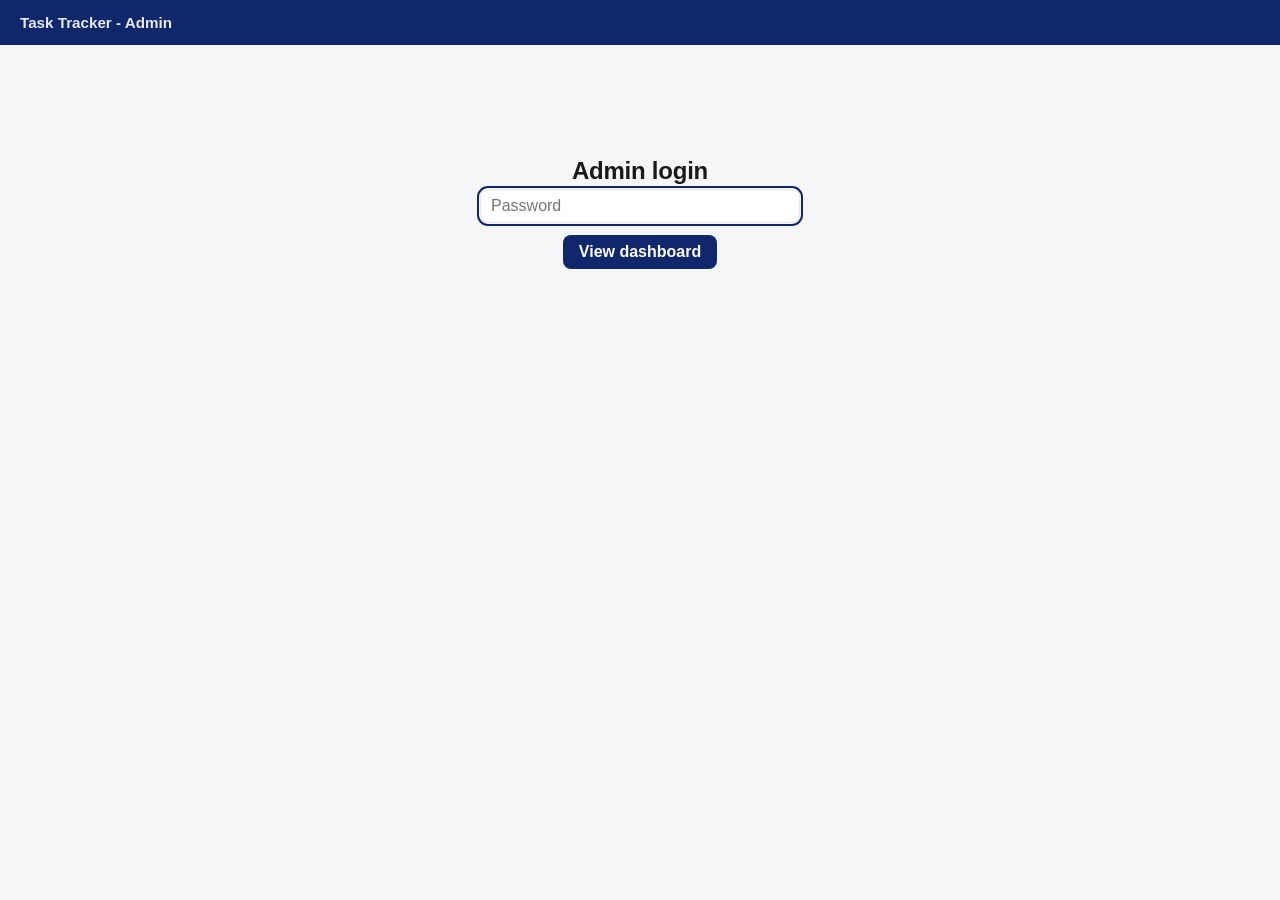
==== site/admin.html @ 000883d3 "Add task edit/delete, comment threads, completion bar, owner self-add - Admin dashboard: Edit/Delete" ====
<!doctype html>
<html lang="en">
<head>
  <meta charset="utf-8">
  <meta name="viewport" content="width=device-width, initial-scale=1">
  <title>Task Tracker - Admin</title>
  <link rel="stylesheet" href="style.css">
</head>
<body>
  <div class="brand-header">
    <img src="curefoods-logo.png" alt="Curefoods" onerror="this.style.display='none'">
    <span>Task Tracker - Admin</span>
  </div>
  <div class="wrap">
    <div id="login" class="login-box">
      <h1>Admin login</h1>
      <input type="password" id="password" placeholder="Password" autofocus>
      <button id="loginBtn">View dashboard</button>
      <div id="loginError" class="error"></div>
    </div>
    <div id="dashboard" style="display:none">
      <h1>Task tracker</h1>
      <p class="subtitle" id="summary"></p>
      <div class="progress-bar"><div class="progress-bar-fill" id="progressFill" style="width:0%"></div></div>
      <p class="progress-label" id="progressLabel"></p>

      <div class="section-title" id="formTitle">Assign a new task</div>
      <div class="assign-form">
        <div class="row">
          <select id="assignOwner"></select>
          <input type="text" id="assignTask" placeholder="Task description">
          <input type="date" id="assignDueDate">
        </div>
        <div class="row">
          <button id="assignBtn">Assign task</button>
          <button id="cancelEditBtn" class="small-btn secondary" style="display:none">Cancel edit</button>
          <span class="assign-form-status" id="assignStatus"></span>
        </div>
      </div>

      <div class="filters">
        <button data-filter="all" class="active">All</button>
        <button data-filter="open">Not done</button>
        <button data-filter="Blocked">Blocked</button>
        <button data-filter="Revised Timeline">Revised timeline</button>
      </div>
      <div class="table-wrap" id="table"></div>
    </div>
  </div>
  <script src="config.js"></script>
  <script src="admin.js"></script>
</body>
</html>
---- site/style.css ----
:root {
  color-scheme: light dark;
  --bg: #f5f6f8;
  --card: #ffffff;
  --text: #1a1a1a;
  --muted: #6b7280;
  --border: #e5e7eb;
  --brand: #10286b; /* Curefoods navy */
  --accent: #10286b;
  --done: #16a34a;
  --blocked: #dc2626;
  --progress: #d97706;
  --revised: #7c3aed;
  --shadow: 0 1px 2px rgba(16, 24, 40, 0.06), 0 1px 3px rgba(16, 24, 40, 0.08);
}

@media (prefers-color-scheme: dark) {
  :root {
    --bg: #14151a;
    --card: #1e1f25;
    --text: #eaeaea;
    --muted: #9ca3af;
    --border: #2f3038;
    --accent: #6784ff;
    --shadow: 0 1px 2px rgba(0, 0, 0, 0.3), 0 1px 3px rgba(0, 0, 0, 0.4);
  }
}

* { box-sizing: border-box; }

body {
  margin: 0;
  font-family: -apple-system, BlinkMacSystemFont, "Segoe UI", Roboto, sans-serif;
  background: var(--bg);
  color: var(--text);
}

.brand-header {
  display: flex;
  align-items: center;
  gap: 12px;
  background: var(--brand);
  padding: 14px 20px;
}

.brand-header img {
  height: 28px;
  display: block;
}

.brand-header span {
  color: #fff;
  font-weight: 600;
  font-size: 0.95rem;
  opacity: 0.9;
}

.wrap {
  max-width: 720px;
  margin: 0 auto;
  padding: 32px 20px 80px;
}

h1 {
  font-size: 1.5rem;
  margin: 0 0 4px;
  letter-spacing: -0.01em;
}

.subtitle {
  color: var(--muted);
  margin-bottom: 24px;
  font-size: 0.95rem;
}

.card {
  background: var(--card);
  border: 1px solid var(--border);
  border-radius: 12px;
  padding: 16px 18px;
  margin-bottom: 12px;
  box-shadow: var(--shadow);
  transition: box-shadow 0.15s ease;
}

.task-row {
  display: flex;
  align-items: flex-start;
  gap: 12px;
}

.task-row input[type="checkbox"] {
  width: 20px;
  height: 20px;
  margin-top: 2px;
  flex-shrink: 0;
  accent-color: var(--accent);
}

.task-main {
  flex: 1;
  min-width: 0;
}

.task-text {
  font-size: 1rem;
  font-weight: 500;
  margin-bottom: 4px;
  word-break: break-word;
}

.task-text.done {
  text-decoration: line-through;
  color: var(--muted);
  font-weight: 400;
}

.task-meta {
  font-size: 0.82rem;
  color: var(--muted);
  margin-bottom: 10px;
  display: flex;
  flex-wrap: wrap;
  gap: 6px;
  align-items: center;
}

.task-meta .sep {
  opacity: 0.5;
}

.due-overdue {
  color: var(--blocked);
  font-weight: 600;
}

select, input[type="date"], input[type="password"], input[type="text"], button {
  font: inherit;
  border-radius: 8px;
  border: 1px solid var(--border);
  padding: 7px 10px;
  background: var(--card);
  color: var(--text);
}

select:focus, input:focus {
  outline: 2px solid var(--accent);
  outline-offset: 1px;
}

button {
  background: var(--accent);
  color: white;
  border: none;
  cursor: pointer;
  padding: 8px 16px;
  font-weight: 600;
  transition: opacity 0.1s ease;
}

button:hover { opacity: 0.88; }
button:disabled { opacity: 0.5; cursor: default; }

.badge {
  display: inline-block;
  font-size: 0.75rem;
  padding: 2px 8px;
  border-radius: 999px;
  font-weight: 600;
}

.badge.Pending { background: #e5e7eb; color: #374151; }
.badge.In-Progress { background: color-mix(in srgb, var(--progress) 20%, transparent); color: var(--progress); }
.badge.Blocked { background: color-mix(in srgb, var(--blocked) 20%, transparent); color: var(--blocked); }
.badge.Revised-Timeline { background: color-mix(in srgb, var(--revised) 20%, transparent); color: var(--revised); }
.badge.Done { background: color-mix(in srgb, var(--done) 20%, transparent); color: var(--done); }

.empty, .error, .loading {
  color: var(--muted);
  text-align: center;
  padding: 40px 0;
}

.error { color: var(--blocked); }

table {
  width: 100%;
  border-collapse: collapse;
  font-size: 0.9rem;
}

th, td {
  text-align: left;
  padding: 8px 10px;
  border-bottom: 1px solid var(--border);
}

th {
  color: var(--muted);
  font-weight: 600;
  font-size: 0.8rem;
  text-transform: uppercase;
  letter-spacing: 0.02em;
}

.table-wrap {
  overflow-x: auto;
  background: var(--card);
  border: 1px solid var(--border);
  border-radius: 12px;
  box-shadow: var(--shadow);
}

.table-wrap table { min-width: 640px; }

.filters {
  display: flex;
  gap: 8px;
  margin-bottom: 16px;
  flex-wrap: wrap;
}

.filters button {
  background: var(--card);
  color: var(--text);
  border: 1px solid var(--border);
  font-weight: 500;
}

.filters button.active {
  background: var(--accent);
  color: #fff;
  border-color: var(--accent);
}

.login-box {
  max-width: 320px;
  margin: 80px auto 0;
  text-align: center;
}

.login-box input {
  width: 100%;
  margin-bottom: 12px;
}

.section-title {
  font-size: 1rem;
  font-weight: 600;
  margin: 28px 0 12px;
}

.assign-form {
  display: grid;
  gap: 10px;
  margin-bottom: 28px;
}

.assign-form .row {
  display: flex;
  gap: 10px;
  flex-wrap: wrap;
}

.assign-form .row > * {
  flex: 1;
  min-width: 140px;
}

.assign-form-status {
  font-size: 0.85rem;
  color: var(--muted);
  min-height: 1.2em;
}

.assign-form-status.success { color: var(--done); }
.assign-form-status.error { color: var(--blocked); }

.progress-bar {
  height: 8px;
  border-radius: 999px;
  background: var(--border);
  overflow: hidden;
  margin-bottom: 8px;
}

.progress-bar-fill {
  height: 100%;
  background: var(--done);
  border-radius: 999px;
  transition: width 0.2s ease;
}

.progress-label {
  font-size: 0.82rem;
  color: var(--muted);
  margin-bottom: 20px;
}

.small-btn {
  padding: 4px 10px;
  font-size: 0.78rem;
  font-weight: 500;
  border-radius: 6px;
}

.small-btn.secondary {
  background: var(--card);
  color: var(--text);
  border: 1px solid var(--border);
}

.small-btn.danger {
  background: var(--card);
  color: var(--blocked);
  border: 1px solid var(--blocked);
}

.row-actions {
  display: flex;
  gap: 6px;
  flex-wrap: wrap;
}

.comments-row td {
  background: var(--bg);
  padding: 12px 16px;
}

.comment-list {
  display: grid;
  gap: 8px;
  margin-bottom: 10px;
  max-height: 220px;
  overflow-y: auto;
}

.comment-item {
  font-size: 0.85rem;
  background: var(--card);
  border: 1px solid var(--border);
  border-radius: 8px;
  padding: 8px 10px;
}

.comment-item .comment-meta {
  color: var(--muted);
  font-size: 0.75rem;
  margin-bottom: 3px;
}

.comment-add {
  display: flex;
  gap: 8px;
}

.comment-add input { flex: 1; }

.own-task-form {
  display: flex;
  gap: 8px;
  flex-wrap: wrap;
  margin-bottom: 24px;
}

.own-task-form input[type="text"] { flex: 2; min-width: 160px; }
.own-task-form input[type="date"] { flex: 1; min-width: 120px; }

.comments-toggle {
  background: none;
  border: none;
  color: var(--accent);
  font-weight: 600;
  font-size: 0.82rem;
  padding: 0;
  cursor: pointer;
}
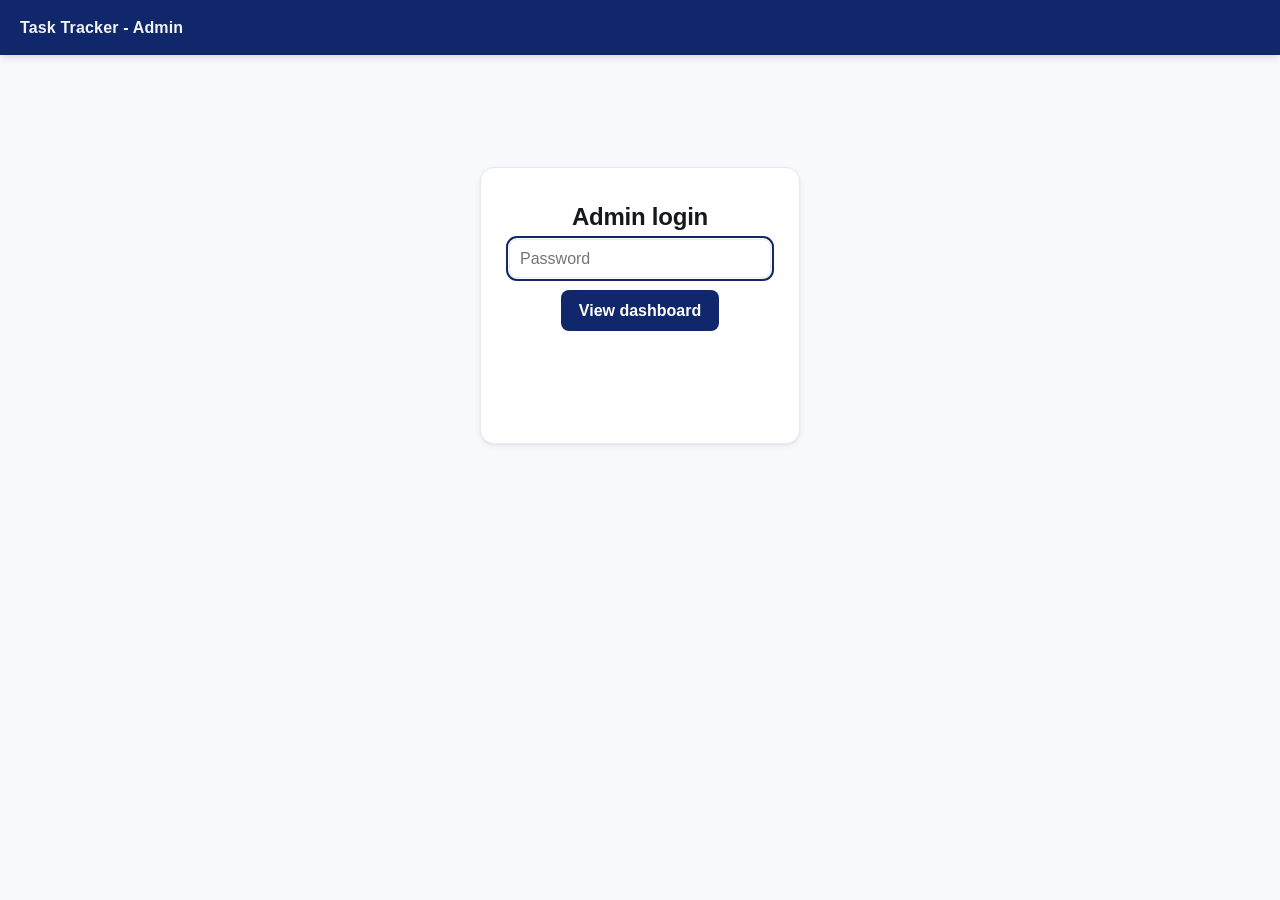
==== commit 27700e07: "Multi-owner task assignment, decluttered and polished admin UI - createTask_ now accepts ownerNames " ====
--- a/site/admin.html
+++ b/site/admin.html
@@ -19,17 +19,14 @@
       <div id="loginError" class="error"></div>
     </div>
     <div id="dashboard" style="display:none">
-      <h1>Task tracker</h1>
-      <p class="subtitle" id="summary"></p>
       <div class="progress-bar"><div class="progress-bar-fill" id="progressFill" style="width:0%"></div></div>
       <p class="progress-label" id="progressLabel"></p>
 
       <div class="section-title" id="formTitle">Assign a new task</div>
       <div class="assign-form">
         <div class="row">
-          <select id="assignOwner"></select>
+          <details class="owner-picker" id="ownerPicker"></details>
           <input type="text" id="assignTask" placeholder="Task description">
-          <input type="date" id="assignDueDate">
         </div>
         <div class="row">
           <button id="assignBtn">Assign task</button>
--- a/site/style.css
+++ b/site/style.css
@@ -1,17 +1,18 @@
 :root {
   color-scheme: light dark;
-  --bg: #f5f6f8;
+  --bg: #f8f9fc;
   --card: #ffffff;
-  --text: #1a1a1a;
+  --text: #16181d;
   --muted: #6b7280;
-  --border: #e5e7eb;
+  --border: #e8eaf0;
   --brand: #10286b; /* Curefoods navy */
   --accent: #10286b;
   --done: #16a34a;
   --blocked: #dc2626;
   --progress: #d97706;
   --revised: #7c3aed;
-  --shadow: 0 1px 2px rgba(16, 24, 40, 0.06), 0 1px 3px rgba(16, 24, 40, 0.08);
+  --shadow: 0 1px 2px rgba(16, 24, 40, 0.05), 0 2px 6px rgba(16, 24, 40, 0.06);
+  --shadow-hover: 0 2px 4px rgba(16, 24, 40, 0.06), 0 6px 16px rgba(16, 24, 40, 0.1);
 }
 
 @media (prefers-color-scheme: dark) {
@@ -23,6 +24,7 @@
     --border: #2f3038;
     --accent: #6784ff;
     --shadow: 0 1px 2px rgba(0, 0, 0, 0.3), 0 1px 3px rgba(0, 0, 0, 0.4);
+    --shadow-hover: 0 2px 4px rgba(0, 0, 0, 0.35), 0 8px 20px rgba(0, 0, 0, 0.45);
   }
 }
 
@@ -33,6 +35,8 @@
   font-family: -apple-system, BlinkMacSystemFont, "Segoe UI", Roboto, sans-serif;
   background: var(--bg);
   color: var(--text);
+  -webkit-font-smoothing: antialiased;
+  line-height: 1.45;
 }
 
 .brand-header {
@@ -40,7 +44,8 @@
   align-items: center;
   gap: 12px;
   background: var(--brand);
-  padding: 14px 20px;
+  padding: 16px 20px;
+  box-shadow: 0 2px 8px rgba(16, 24, 40, 0.15);
 }
 
 .brand-header img {
@@ -50,9 +55,10 @@
 
 .brand-header span {
   color: #fff;
-  font-weight: 600;
-  font-size: 0.95rem;
-  opacity: 0.9;
+  font-weight: 700;
+  font-size: 1rem;
+  letter-spacing: 0.01em;
+  opacity: 0.95;
 }
 
 .wrap {
@@ -76,11 +82,15 @@
 .card {
   background: var(--card);
   border: 1px solid var(--border);
-  border-radius: 12px;
+  border-radius: 14px;
   padding: 16px 18px;
   margin-bottom: 12px;
   box-shadow: var(--shadow);
-  transition: box-shadow 0.15s ease;
+  transition: box-shadow 0.15s ease, transform 0.15s ease;
+}
+
+.card:hover {
+  box-shadow: var(--shadow-hover);
 }
 
 .task-row {
@@ -129,11 +139,6 @@
   opacity: 0.5;
 }
 
-.due-overdue {
-  color: var(--blocked);
-  font-weight: 600;
-}
-
 select, input[type="date"], input[type="password"], input[type="text"], button {
   font: inherit;
   border-radius: 8px;
@@ -153,13 +158,15 @@
   color: white;
   border: none;
   cursor: pointer;
-  padding: 8px 16px;
+  padding: 9px 18px;
   font-weight: 600;
-  transition: opacity 0.1s ease;
-}
-
-button:hover { opacity: 0.88; }
-button:disabled { opacity: 0.5; cursor: default; }
+  border-radius: 8px;
+  transition: opacity 0.15s ease, transform 0.1s ease, box-shadow 0.15s ease;
+}
+
+button:hover { opacity: 0.9; box-shadow: 0 2px 8px rgba(16, 24, 40, 0.15); }
+button:active { transform: translateY(1px); }
+button:disabled { opacity: 0.5; cursor: default; box-shadow: none; transform: none; }
 
 .badge {
   display: inline-block;
@@ -207,7 +214,7 @@
   overflow-x: auto;
   background: var(--card);
   border: 1px solid var(--border);
-  border-radius: 12px;
+  border-radius: 14px;
   box-shadow: var(--shadow);
 }
 
@@ -237,6 +244,11 @@
   max-width: 320px;
   margin: 80px auto 0;
   text-align: center;
+  background: var(--card);
+  border: 1px solid var(--border);
+  border-radius: 14px;
+  padding: 32px 28px;
+  box-shadow: var(--shadow);
 }
 
 .login-box input {
@@ -375,3 +387,69 @@
   padding: 0;
   cursor: pointer;
 }
+
+.owner-picker {
+  position: relative;
+}
+
+.owner-picker summary {
+  font: inherit;
+  border-radius: 8px;
+  border: 1px solid var(--border);
+  padding: 7px 10px;
+  background: var(--card);
+  color: var(--text);
+  cursor: pointer;
+  list-style: none;
+  display: flex;
+  align-items: center;
+  justify-content: space-between;
+  gap: 8px;
+}
+
+.owner-picker summary::-webkit-details-marker { display: none; }
+
+.owner-picker summary::after {
+  content: '▾';
+  color: var(--muted);
+  font-size: 0.75rem;
+}
+
+.owner-picker[open] summary {
+  outline: 2px solid var(--accent);
+  outline-offset: 1px;
+}
+
+.owner-picker-list {
+  position: absolute;
+  z-index: 5;
+  top: calc(100% + 4px);
+  left: 0;
+  right: 0;
+  min-width: 200px;
+  max-height: 220px;
+  overflow-y: auto;
+  background: var(--card);
+  border: 1px solid var(--border);
+  border-radius: 10px;
+  box-shadow: var(--shadow-hover);
+  padding: 6px;
+}
+
+.owner-picker-item {
+  display: flex;
+  align-items: center;
+  gap: 8px;
+  padding: 6px 8px;
+  border-radius: 6px;
+  font-size: 0.9rem;
+  cursor: pointer;
+}
+
+.owner-picker-item:hover {
+  background: var(--bg);
+}
+
+.owner-picker-item input {
+  accent-color: var(--accent);
+}
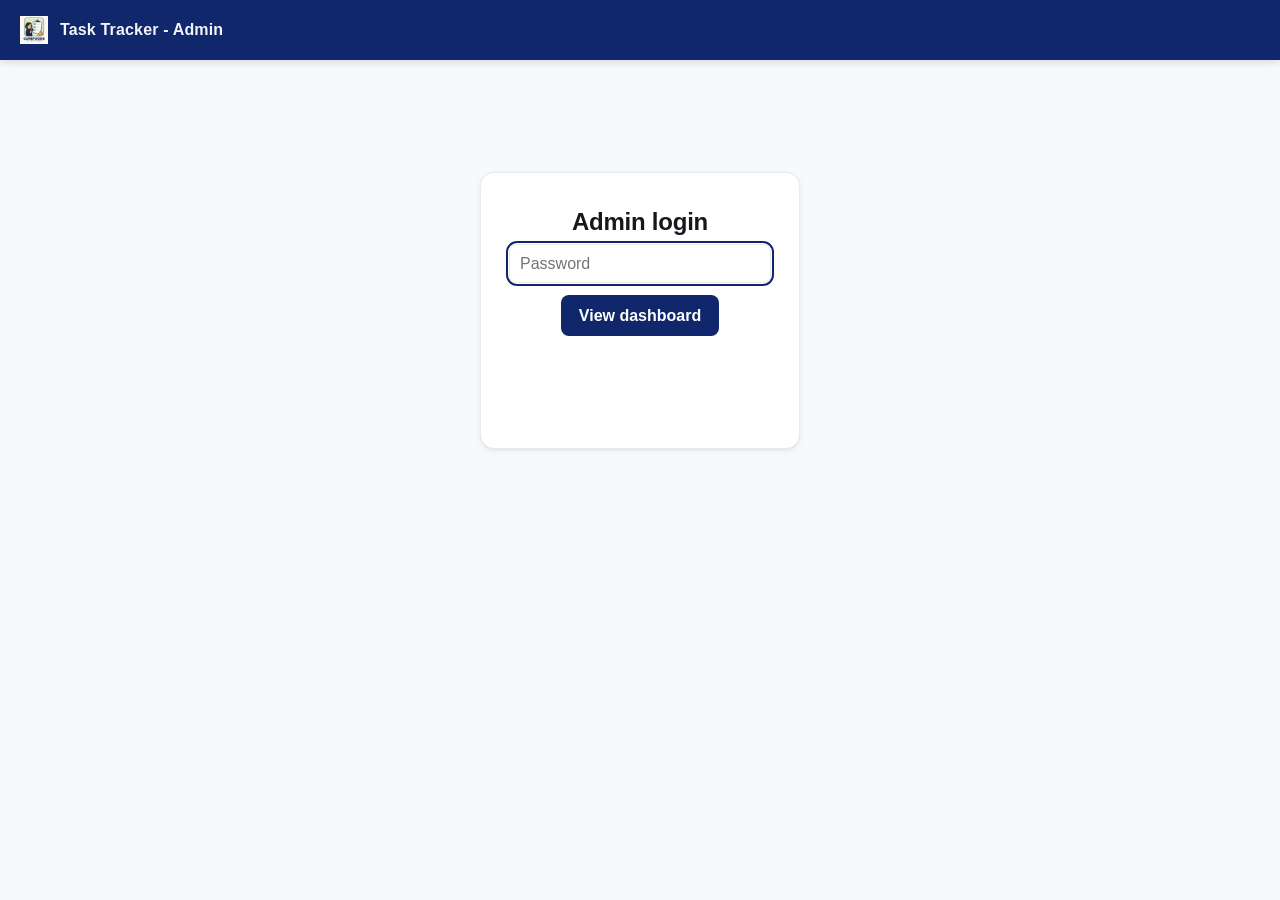
==== commit 7db929e5: "Add apple-touch-icon and favicon links so Add to Home Screen picks up the real logo iOS's Add to Hom" ====
--- a/site/admin.html
+++ b/site/admin.html
@@ -5,6 +5,8 @@
   <meta name="viewport" content="width=device-width, initial-scale=1">
   <title>Task Tracker - Admin</title>
   <link rel="stylesheet" href="style.css">
+  <link rel="icon" type="image/png" href="curefoods-logo.png">
+  <link rel="apple-touch-icon" href="curefoods-logo.png">
 </head>
 <body>
   <div class="brand-header">
@@ -35,11 +37,14 @@
         </div>
       </div>
 
+      <div class="new-comments-banner" id="newCommentsBanner" style="display:none"></div>
+
       <div class="filters">
         <button data-filter="all" class="active">All</button>
         <button data-filter="open">Not done</button>
         <button data-filter="Blocked">Blocked</button>
         <button data-filter="Revised Timeline">Revised timeline</button>
+        <button data-filter="newComments" id="newCommentsFilterBtn" style="display:none">New comments</button>
       </div>
       <div class="table-wrap" id="table"></div>
     </div>
--- a/site/style.css
+++ b/site/style.css
@@ -13,6 +13,10 @@
   --revised: #7c3aed;
   --shadow: 0 1px 2px rgba(16, 24, 40, 0.05), 0 2px 6px rgba(16, 24, 40, 0.06);
   --shadow-hover: 0 2px 4px rgba(16, 24, 40, 0.06), 0 6px 16px rgba(16, 24, 40, 0.1);
+  --new-bg: #eaf1ff;
+  --new-border: #3b6fd6;
+  --new-badge-bg: #3b6fd6;
+  --new-badge-text: #ffffff;
 }
 
 @media (prefers-color-scheme: dark) {
@@ -25,6 +29,10 @@
     --accent: #6784ff;
     --shadow: 0 1px 2px rgba(0, 0, 0, 0.3), 0 1px 3px rgba(0, 0, 0, 0.4);
     --shadow-hover: 0 2px 4px rgba(0, 0, 0, 0.35), 0 8px 20px rgba(0, 0, 0, 0.45);
+    --new-bg: rgba(59, 111, 214, 0.18);
+    --new-border: #7ea1e8;
+    --new-badge-bg: #7ea1e8;
+    --new-badge-text: #0b1330;
   }
 }
 
@@ -359,11 +367,57 @@
   color: var(--muted);
   font-size: 0.75rem;
   margin-bottom: 3px;
+  display: flex;
+  align-items: center;
+  justify-content: space-between;
+  gap: 8px;
+}
+
+.comment-item .comment-text {
+  white-space: pre-wrap;
+  word-break: break-word;
+}
+
+.comment-delete-btn {
+  background: none;
+  border: none;
+  color: var(--blocked);
+  font-size: 0.72rem;
+  font-weight: 600;
+  cursor: pointer;
+  padding: 0;
+  flex-shrink: 0;
 }
 
 .comment-add {
   display: flex;
-  gap: 8px;
+  flex-direction: column;
+  gap: 6px;
+}
+
+.comment-add-toolbar {
+  display: flex;
+  gap: 6px;
+}
+
+.comment-add-toolbar button {
+  padding: 3px 10px;
+}
+
+.comment-add textarea {
+  font: inherit;
+  border-radius: 8px;
+  border: 1px solid var(--border);
+  padding: 7px 10px;
+  background: var(--card);
+  color: var(--text);
+  resize: vertical;
+  min-height: 56px;
+}
+
+.comment-add textarea:focus {
+  outline: 2px solid var(--accent);
+  outline-offset: 1px;
 }
 
 .comment-add input { flex: 1; }
@@ -453,3 +507,99 @@
 .owner-picker-item input {
   accent-color: var(--accent);
 }
+
+.new-comments-banner {
+  display: flex;
+  align-items: center;
+  gap: 8px;
+  background: var(--new-bg);
+  color: var(--new-border);
+  border-radius: 8px;
+  padding: 10px 14px;
+  font-size: 0.85rem;
+  margin-bottom: 14px;
+}
+
+tr.row-new {
+  background: var(--new-bg);
+  border-left: 3px solid var(--new-border);
+}
+
+tr.row-new td:first-child {
+  padding-left: 7px;
+}
+
+.badge-new {
+  display: inline-block;
+  background: var(--new-badge-bg);
+  color: var(--new-badge-text);
+  font-size: 0.68rem;
+  font-weight: 600;
+  padding: 1px 7px;
+  border-radius: 999px;
+}
+
+.comment-cell-meta {
+  display: flex;
+  align-items: center;
+  gap: 6px;
+  margin-bottom: 2px;
+}
+
+.comment-cell-time {
+  font-size: 0.75rem;
+  color: var(--muted);
+}
+
+.comment-cell-text {
+  font-size: 0.85rem;
+}
+
+/* Mobile: stack the assign-form fields, and turn the admin table into
+   label/value cards instead of forcing horizontal scroll on a wide table. */
+@media (max-width: 700px) {
+  .wrap { padding: 20px 14px 60px; }
+
+  .assign-form .row { flex-direction: column; align-items: stretch; }
+  .assign-form .row > * { width: 100%; min-width: 0; }
+
+  .filters { gap: 6px; }
+  .filters button { flex: 1 1 calc(50% - 6px); }
+
+  .table-wrap table { min-width: 0; }
+
+  table thead { display: none; }
+
+  table, table tbody, table tr, table td {
+    display: block;
+    width: 100%;
+  }
+
+  table tr {
+    border-bottom: 1px solid var(--border);
+    padding: 10px 12px;
+  }
+
+  table td {
+    display: flex;
+    justify-content: space-between;
+    align-items: center;
+    gap: 12px;
+    text-align: right;
+    padding: 4px 0;
+    border-bottom: none;
+  }
+
+  table td::before {
+    content: attr(data-label);
+    font-weight: 600;
+    font-size: 0.78rem;
+    color: var(--muted);
+    text-align: left;
+    flex-shrink: 0;
+  }
+
+  table td .row-actions {
+    justify-content: flex-end;
+  }
+}
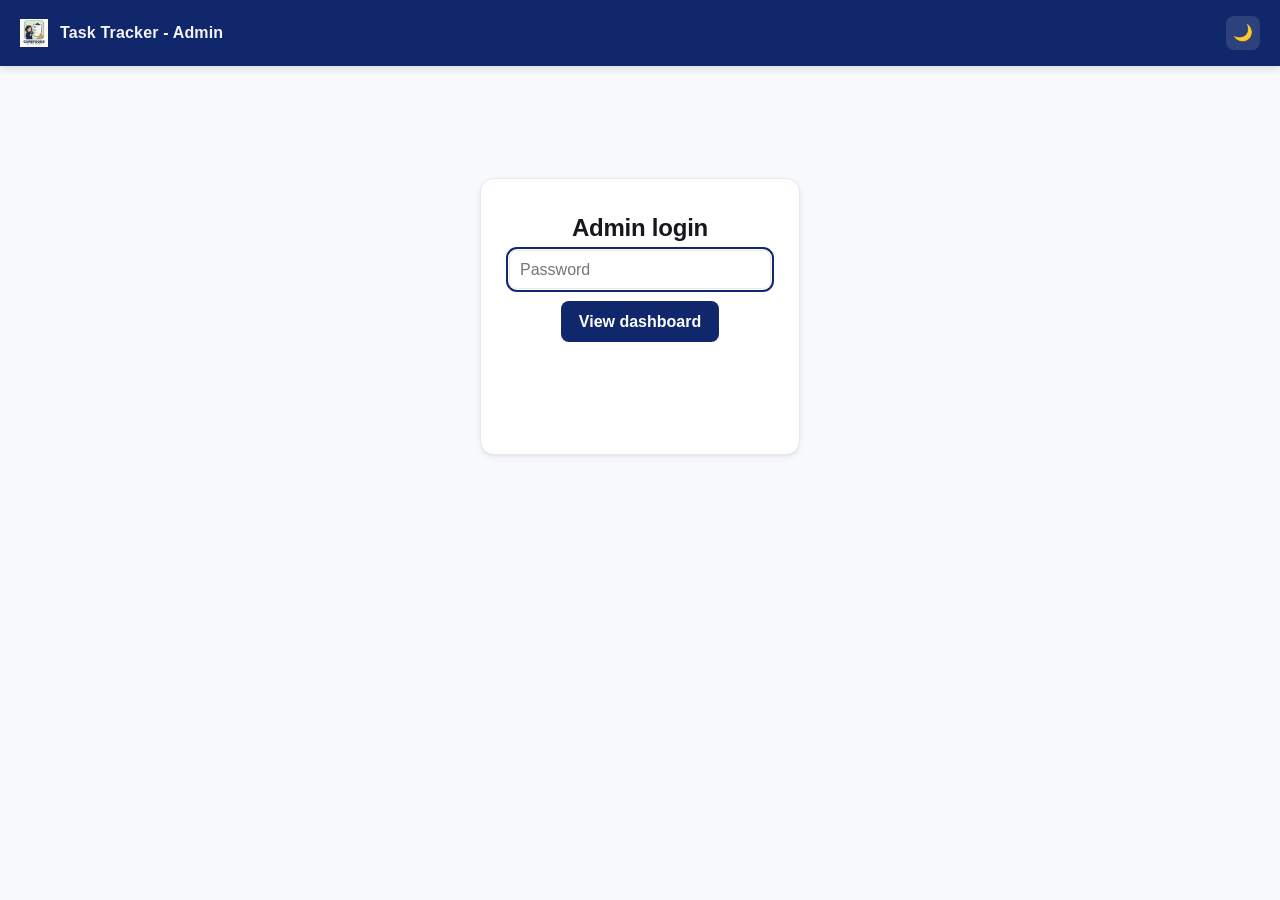
==== commit 4b835b79: "Add a manual dark/light mode toggle The site already followed the OS's prefers-color-scheme automati" ====
--- a/site/admin.html
+++ b/site/admin.html
@@ -7,11 +7,13 @@
   <link rel="stylesheet" href="style.css">
   <link rel="icon" type="image/png" href="curefoods-logo.png">
   <link rel="apple-touch-icon" href="curefoods-logo.png">
+  <script src="theme.js"></script>
 </head>
 <body>
   <div class="brand-header">
     <img src="curefoods-logo.png" alt="Curefoods" onerror="this.style.display='none'">
     <span>Task Tracker - Admin</span>
+    <button id="themeToggle" class="theme-toggle" aria-label="Toggle dark/light mode"></button>
   </div>
   <div class="wrap">
     <div id="login" class="login-box">
--- a/site/style.css
+++ b/site/style.css
@@ -36,6 +36,59 @@
   }
 }
 
+/* Explicit theme override — wins over the OS preference above whenever the
+   toggle button has set data-theme on <html>. No attribute = follow the OS. */
+:root[data-theme="light"] {
+  --bg: #f8f9fc;
+  --card: #ffffff;
+  --text: #16181d;
+  --muted: #6b7280;
+  --border: #e8eaf0;
+  --accent: #10286b;
+  --shadow: 0 1px 2px rgba(16, 24, 40, 0.05), 0 2px 6px rgba(16, 24, 40, 0.06);
+  --shadow-hover: 0 2px 4px rgba(16, 24, 40, 0.06), 0 6px 16px rgba(16, 24, 40, 0.1);
+  --new-bg: #eaf1ff;
+  --new-border: #3b6fd6;
+  --new-badge-bg: #3b6fd6;
+  --new-badge-text: #ffffff;
+}
+
+:root[data-theme="dark"] {
+  --bg: #14151a;
+  --card: #1e1f25;
+  --text: #eaeaea;
+  --muted: #9ca3af;
+  --border: #2f3038;
+  --accent: #6784ff;
+  --shadow: 0 1px 2px rgba(0, 0, 0, 0.3), 0 1px 3px rgba(0, 0, 0, 0.4);
+  --shadow-hover: 0 2px 4px rgba(0, 0, 0, 0.35), 0 8px 20px rgba(0, 0, 0, 0.45);
+  --new-bg: rgba(59, 111, 214, 0.18);
+  --new-border: #7ea1e8;
+  --new-badge-bg: #7ea1e8;
+  --new-badge-text: #0b1330;
+}
+
+.theme-toggle {
+  margin-left: auto;
+  background: rgba(255, 255, 255, 0.12);
+  border: none;
+  color: #fff;
+  width: 34px;
+  height: 34px;
+  border-radius: 8px;
+  font-size: 1rem;
+  cursor: pointer;
+  display: flex;
+  align-items: center;
+  justify-content: center;
+  flex-shrink: 0;
+  padding: 0;
+}
+
+.theme-toggle:hover {
+  background: rgba(255, 255, 255, 0.22);
+}
+
 * { box-sizing: border-box; }
 
 body {
